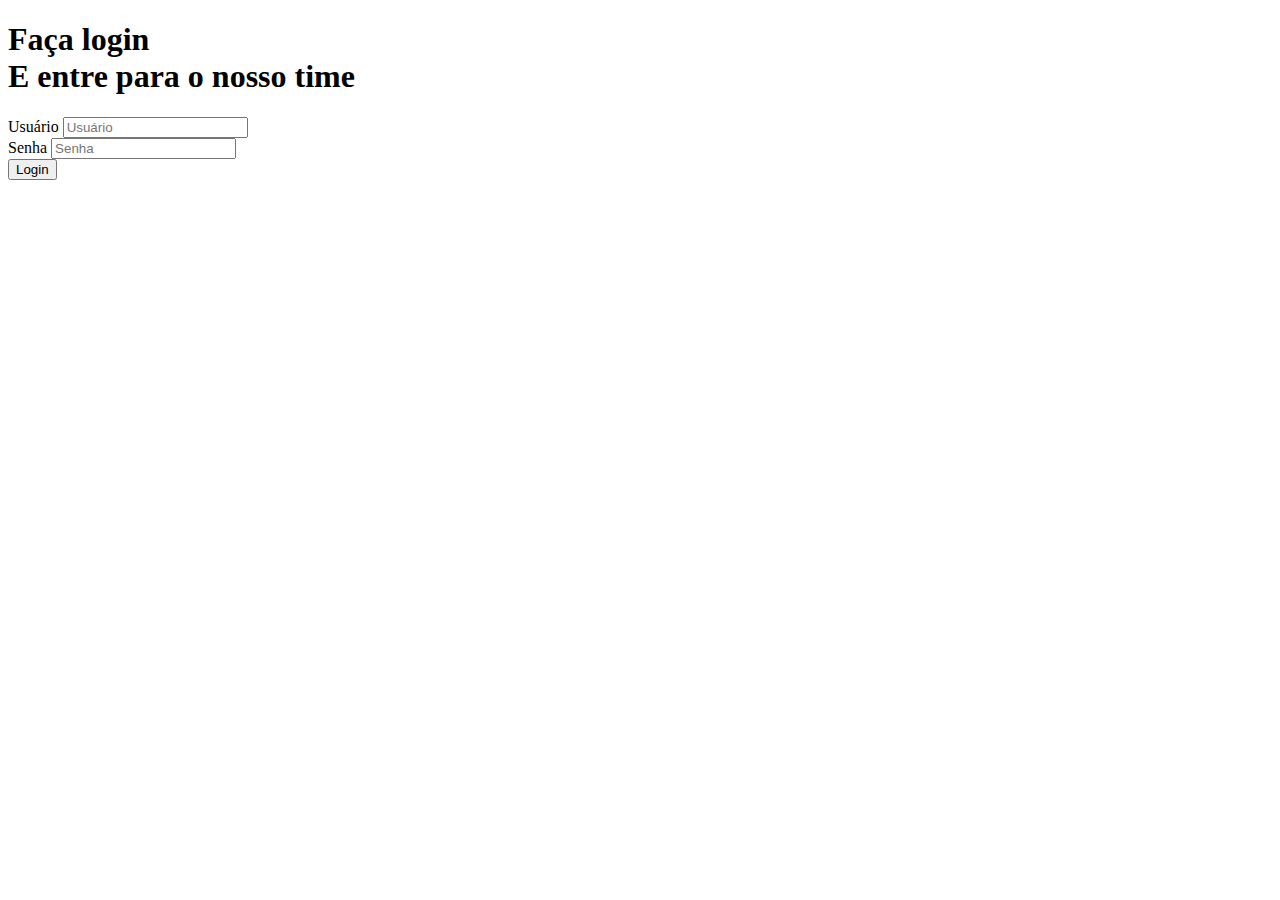
==== VisiumDesk/index.html @ c8d721af "Create index.html" ====
<!DOCTYPE html>
<html lang="pt-BR">
<head>
    <meta charset="UTF-8">
    <meta name="viewport" content="width=device-width, initial-scale=1.0">
    <title>Visium Desk - Login</title>
</head>
<body>
    <div class="main-login">
        <div class="left-login">
            <h1>Faça login <br>E entre para o nosso time</h1>
        </div>
        <div class="right-login">
            <div class="car-login">
                <div class="textfield">
                    <label for="usuario">Usuário</label>
                    <input type="text" name="usuario" placeholder="Usuário">
                </div>
                <div class="textfield">
                    <label for="senha">Senha</label>
                    <input type="password" name="senha" placeholder="Senha">
                </div>
                <button class="btn-login">Login</button>
            </div>
        </div>
    </div>
</body>
</html>
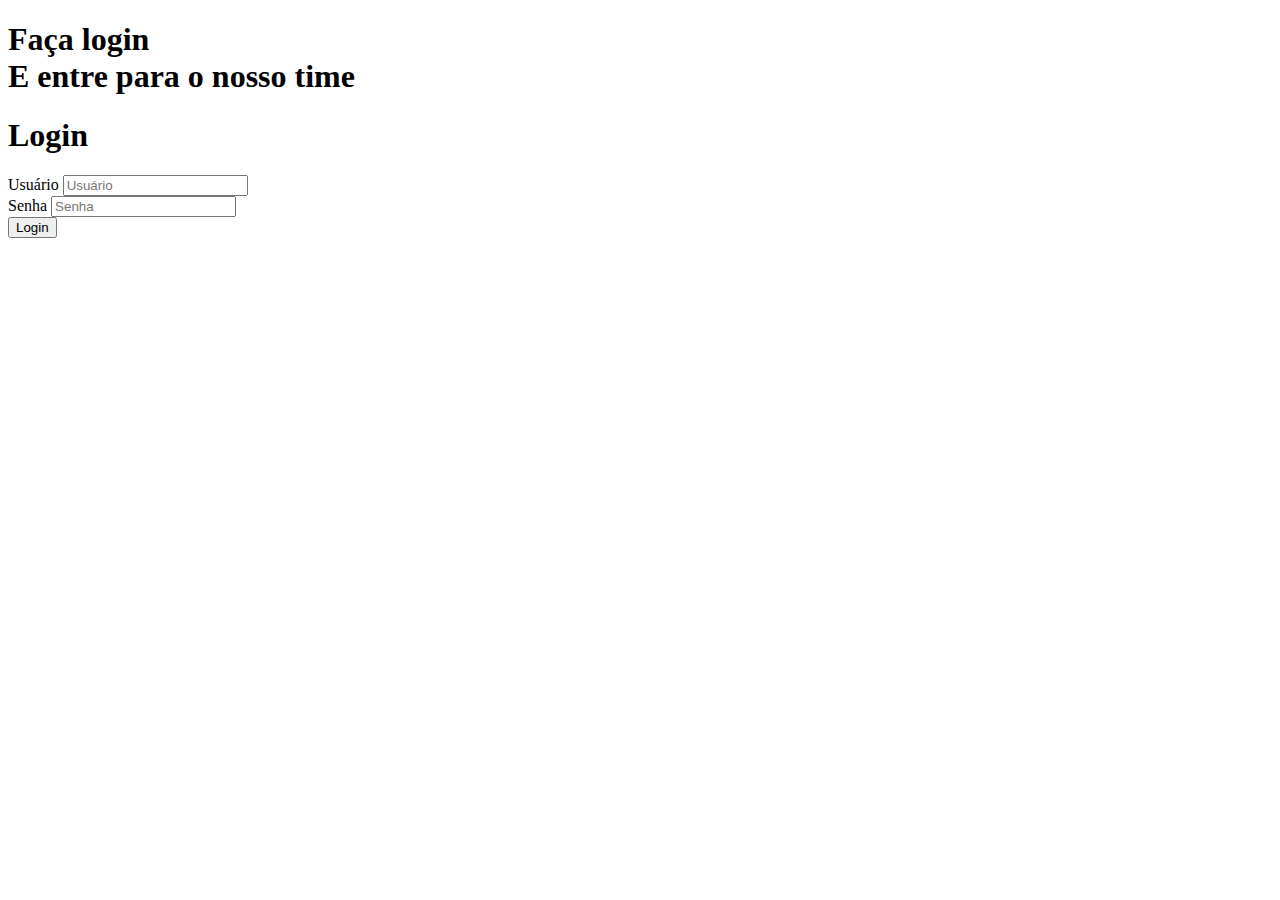
==== commit ee5d0e52: "Update index.html" ====
--- a/VisiumDesk/index.html
+++ b/VisiumDesk/index.html
@@ -3,6 +3,7 @@
 <head>
     <meta charset="UTF-8">
     <meta name="viewport" content="width=device-width, initial-scale=1.0">
+    <link rel="stylesheet" href="./css/style.css">
     <title>Visium Desk - Login</title>
 </head>
 <body>
@@ -11,7 +12,8 @@
             <h1>Faça login <br>E entre para o nosso time</h1>
         </div>
         <div class="right-login">
-            <div class="car-login">
+            <div class="card-login">
+                <h1>Login</h1>
                 <div class="textfield">
                     <label for="usuario">Usuário</label>
                     <input type="text" name="usuario" placeholder="Usuário">
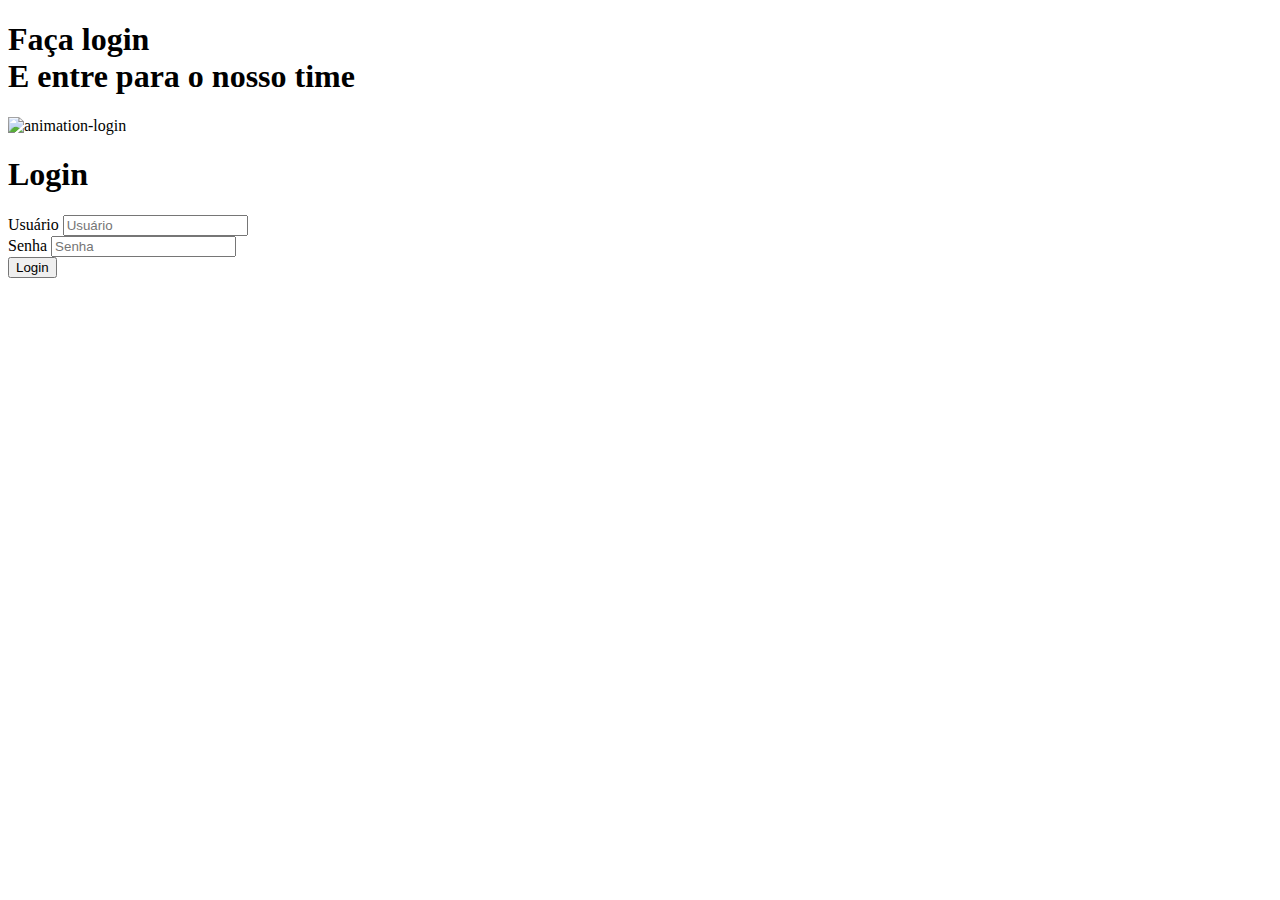
==== commit 402e7082: "Update index.html" ====
--- a/VisiumDesk/index.html
+++ b/VisiumDesk/index.html
@@ -10,6 +10,7 @@
     <div class="main-login">
         <div class="left-login">
             <h1>Faça login <br>E entre para o nosso time</h1>
+            <img src="./css/animation-login.svg" class="left-animation" alt="animation-login">
         </div>
         <div class="right-login">
             <div class="card-login">
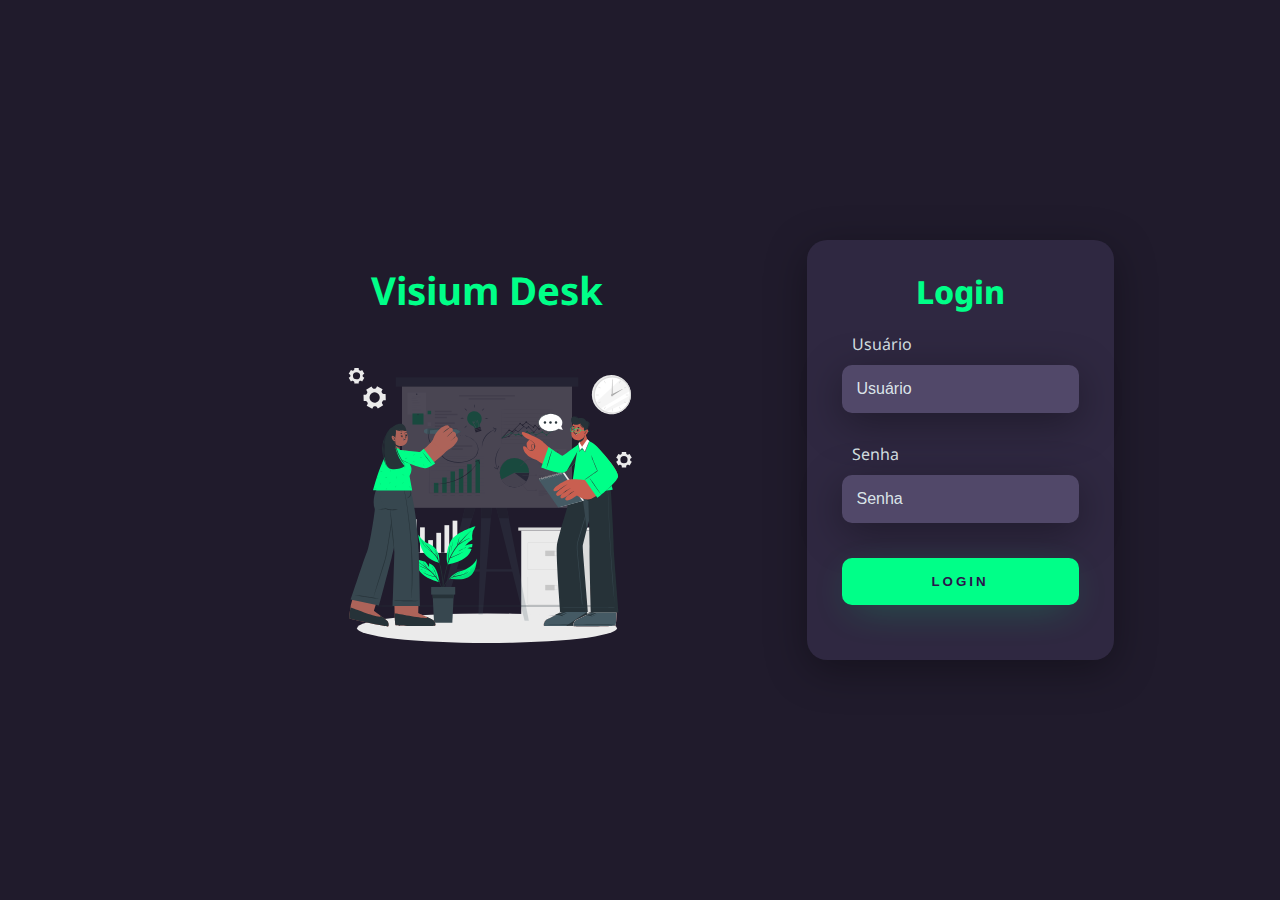
==== commit 4de1b252: "Update index.html" ====
--- a/VisiumDesk/index.html
+++ b/VisiumDesk/index.html
@@ -9,7 +9,7 @@
 <body>
     <div class="main-login">
         <div class="left-login">
-            <h1>Faça login <br>E entre para o nosso time</h1>
+            <h1>Visium Desk</h1>
             <img src="./css/animation-login.svg" class="left-animation" alt="animation-login">
         </div>
         <div class="right-login">
--- a/VisiumDesk/css/style.css
+++ b/VisiumDesk/css/style.css
@@ -0,0 +1,162 @@
+@import url("https://fonts.googleapis.com/css2?family=Noto+Sans:wght@100;200&display=swap");
+
+body {
+    margin: 0;
+    font-family: "Noto Sans", sans-serif;
+}
+
+body * {
+    box-sizing: border-box;
+}
+
+.main-login {
+    width: 100vw;
+    height: 100vh;
+    background-color: #201b2c;
+    display: flex;
+    justify-content: center;
+    align-items: center;
+}
+
+.left-login {
+    width: 50vw;
+    height: 100vh;
+    display: flex;
+    justify-content: center;
+    align-items: center;
+    flex-direction: column;
+}
+
+.left-login > h1 {
+    font-size: 3vw;
+    color: #00ff88;
+}
+
+.left-animation {
+    width: 25vw;
+}
+
+.rigth-login {
+    width: 50vw;
+    height: 100vh;
+    display: flex;
+    justify-content: center;
+    align-items: center;
+}
+
+.card-login {
+    width: 100%;
+    display: flex;
+    justify-content: center;
+    align-items: center;
+    flex-direction: column;
+    padding: 30px 35px;
+    background: #2f2841;
+    border-radius: 20px;
+    box-shadow: 0px 10px 40px #00000056;
+}
+
+.card-login > h1 {
+    color: #00ff88;
+    font-weight: 800;
+    margin: 0;
+}
+
+.textfield {
+    width: 100%;
+    display: flex;
+    flex-direction: column;
+    align-items: flex-start;
+    justify-content: center;
+    margin: 10px 0px;
+}
+
+.textfield > input {
+    width: 100%;
+    border: none;
+    border-radius: 10px;
+    padding: 15px;
+    background: #514869;
+    color: #f0ffffde;
+    font-size: 12pt;
+    box-shadow: 0px 10px 40px #00000056;
+    outline: none;
+    box-sizing: border-box;
+}
+
+.textfield > label {
+    color: #f0ffffde;
+    margin: 10px;
+}
+
+.textfield > input::placeholder {
+    color: #f0ffffde;
+}
+
+.btn-login {
+    width: 100%;
+    padding: 16px 0px;
+    margin: 25px;
+    border: none;
+    border-radius: 10px;
+    outline: none;
+    text-transform: uppercase;
+    font-weight: 800;
+    letter-spacing: 3px;
+    color: #2b134b;
+    background: #00ff88;
+    cursor: pointer;
+    box-shadow: 0px 10px 40px -12px #00ff8052;
+}
+
+@media screen and (max-width: 950px) {
+    .card-login {
+        width: 100%;
+    }
+    .left-animation {
+        width: 35vw;
+    }
+}
+
+@media screen and (max-width: 600px) {
+    .main-login {
+        flex-direction: column;
+    }
+    .left-login > h1 {
+        display: none;
+    }
+    .left-login {
+        width: 100%;
+        height: auto;
+        padding: 10px 0px;
+    }
+    .rigth-login {
+        width: 100%;
+        height: auto;
+    }
+    .left-animation {
+        width: 50vw;
+    }
+    .card-login {
+        width: 100%;
+    }
+}
+
+@media screen and (max-width: 320px) {
+    .left-login {
+        padding: 5px 0px;
+    }
+
+    .textfield {
+        margin: 0px 0px;
+    }
+
+    .textfield > input {
+        padding: 5px;
+    }
+
+    .textfield > label {
+
+        margin: 5px;
+    }
+}
